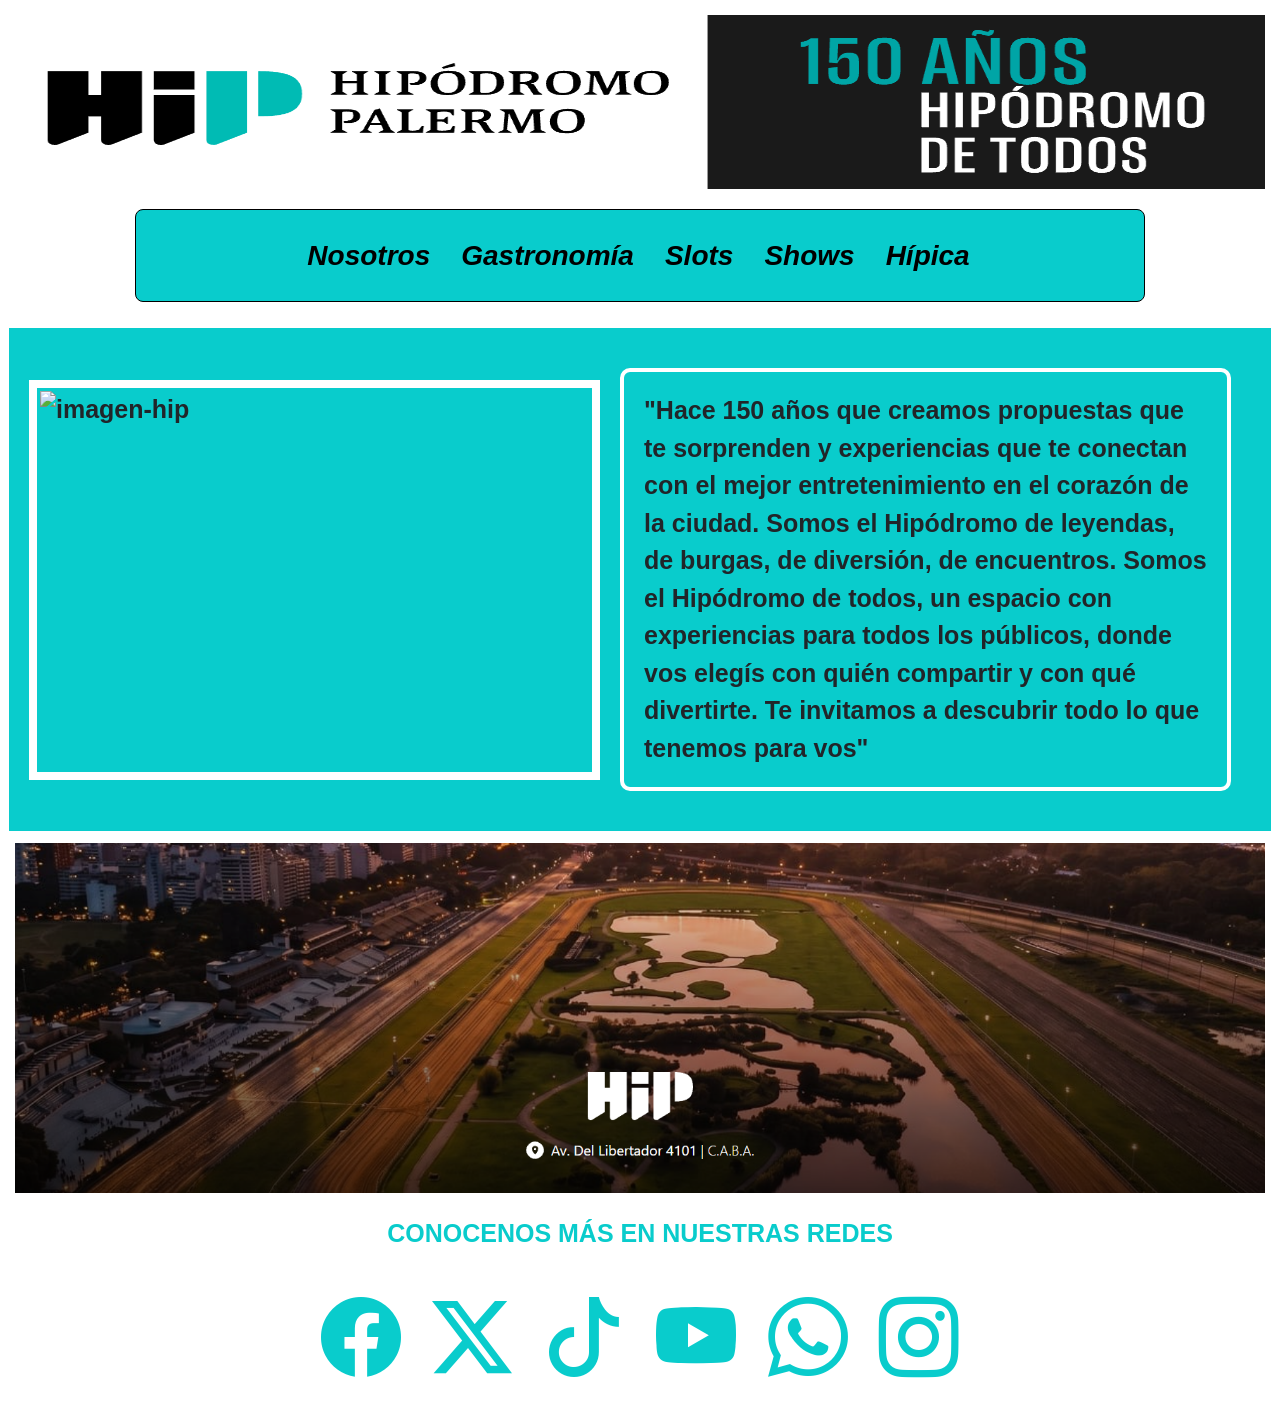
==== index.html @ 15fb9b36 "primer commit HIP" ====
<!DOCTYPE html>
<html lang="en">

<head>
    <meta charset="UTF-8">
    <meta name="viewport" content="width=device-width, initial-scale=1.0">

    <title>Hipodromo Palermo</title>

    <link rel="stylesheet" href="./css/styles.css">

    <link href="https://cdn.jsdelivr.net/npm/bootstrap@5.3.8/dist/css/bootstrap.min.css" rel="stylesheet"
        integrity="sha384-sRIl4kxILFvY47J16cr9ZwB07vP4J8+LH7qKQnuqkuIAvNWLzeN8tE5YBujZqJLB" crossorigin="anonymous">
    <link rel="stylesheet" href="https://cdn.jsdelivr.net/npm/bootstrap-icons@1.13.1/font/bootstrap-icons.min.css">
</head>

<body>

    <header>

        <div class="logo-titulo">
        <img src="img/Encabezado.png" class="logo-titulo" alt="logo">
        </div>


        <nav class="navbar navbar-expand-lg">
            <div class="container-fluid">

                <div class="collapse navbar-collapse" id="navbarNav">
                    <ul class="navbar-nav mx-auto background-color #00ffff">
                        <li class="nav-item">
                        <a class="nav-link" href="./index.html">Nosotros</a>
                        </li>
                        <li class="nav-item">
                            <a class="nav-link" href="./pages/gastronomia.html">Gastronomía</a>
                        </li>
                        <li class="nav-item">
                            <a class="nav-link" href="./pages/slots.html">Slots</a>
                        </li>
                        <li class="nav-item">
                            <a class="nav-link" href="./pages/shows.html">Shows</a>
                        </li>
                        <li class="nav-item">
                            <a class="nav-link" href="./pages/hipica.html">Hípica</a>
                        </li>
                    </ul>
                </div>
            </div>
        </nav>

    </header>

    <Main>

        <div class="nosotros">
            <img src="./img/HIP.jpg" alt="imagen-hip">
            <p>"Hace 150 años que creamos propuestas que te sorprenden y experiencias que te conectan con el mejor entretenimiento en el corazón de la ciudad. Somos el Hipódromo de leyendas, de burgas, de diversión, de encuentros. Somos el Hipódromo de todos, un espacio con experiencias para todos los públicos, donde vos elegís con quién compartir y con qué divertirte. Te invitamos a descubrir todo lo que tenemos para vos"</p>
        </div>

    </Main>

    <footer>

        <div class="pista">
            <img src="./img/footer.png" class="d-block w-100" alt= "img-pista">
        </div>

        <article class="redes-sociales">
            <P>CONOCENOS MÁS EN NUESTRAS REDES</P>
            <i class="bi bi-facebook"></i>
            <i class="bi bi-twitter-x"></i>
            <i class="bi bi-tiktok"></i>
            <i class="bi bi-youtube"></i>
            <i class="bi bi-whatsapp"></i>
            <i class="bi bi-instagram"></i>
        </article>

    </footer>


    <script src="https://cdn.jsdelivr.net/npm/bootstrap@5.3.8/dist/js/bootstrap.bundle.min.js"
        integrity="sha384-FKyoEForCGlyvwx9Hj09JcYn3nv7wiPVlz7YYwJrWVcXK/BmnVDxM+D2scQbITxI"
        crossorigin="anonymous"></script>
</body>

</html>
---- css/styles.css ----
* {
  padding: 3px;
  margin: 0;
  font-family: "Franklin Gothic Medium", "Arial Narrow", Arial, sans-serif;
  font-weight: bolder;
  font-size: 25px;
}

/*HEADER*/
.logo-titulo {
  height: 180px;
  width: 100%;
  margin-bottom: 20px;
}

.container-fluid {
  font-family: "Courier New", Courier, monospace;
  font-size: 1, 2rem;
  text-align: center;
}

/*MAIN*/
.nosotros {
  background-color: #09cccc;
  padding: 20px;
}

.navbar .nav-link {
  font-family: "Franklin Gothic Medium", "Arial Narrow", Arial, sans-serif;
  font-size: 28px;
  color: #000;
  font-style: oblique;
  padding: 0;
}

.navbar {
  display: block;
  margin: auto;
  background: #09cccc;
  border-radius: 8px;
  width: 80%;
  margin-bottom: 20px;
  border: 1px solid black;
}

/*INICIO*/
.nosotros {
  display: flex;
  justify-content: center;
  align-items: center;
}

.nosotros img {
  width: 1000px;
  height: 400px;
  border: 8px solid white;
}

.nosotros p {
  display: flex;
  justify-content: end;
  align-items: center;
  border: 4px solid white;
  max-width: 50%;
  margin: 20px;
  padding: 20px;
  border-radius: 10px;
}

/*GASTRO*/
.gastro-img {
  display: flex;
  flex-wrap: wrap;
  justify-content: center;
}

.gastro-img img {
  transition: transform 0.3s;
  width: 600px;
  height: 400px;
  border-radius: 20%;
  margin: 20px;
  margin-bottom: 15px;
}

.gastro-img img:hover {
  transform: translateY(-10px);
  box-shadow: 10px 10px 20px #09cccc;
}

h2 {
  font-size: 10px;
  text-align: center;
}

/*SLOTS*/
.carousel-inner img {
  width: 1500px;
  height: 600px;
  border-radius: 40px;
}

.carousel-inner {
  text-align: center;
}

.slots-carrusel-7 {
  border: 3px solid black;
}

.carousel-control-prev-icon,
.carousel-control-next-icon {
  padding: 5%;
  background: #09cccc;
  border-radius: 5px;
}

.sala-slots {
  border: 4px solid #09cccc;
  width: 70%;
  text-align: center;
  margin: auto;
  padding: 10px;
  border-radius: 10px;
}

/*SHOW*/
.titulo-show img {
  height: 300px;
  width: 80%;
  border-radius: 20px;
}

.titulo-show {
  text-align: center;
  margin-bottom: 10px;
}

.shows-img {
  transition: trasform 0.3s;
  text-align: center;
}

.shows-img img:hover {
  transform: translateY(-10px);
  box-shadow: 15px 15px rgb(195, 175, 60);
}

.shows-img img {
  width: 500px;
  height: 500px;
  margin: 15px;
}

/*HIPICA*/
.Hipica {
  text-align: center;
  margin-bottom: 30px;
  margin-top: 30px;
}

.hipica-txt {
  border: 4px solid #09cccc;
  margin: 25px;
}

/*FOOTER*/
.redes-sociales {
  text-align: center;
  color: #09cccc;
  margin: 10px;
}

.redes-sociales .bi {
  font-size: 80px;
  padding: 1%;
  color: #09cccc;
}

/*RESPONSIVE*/


/*# sourceMappingURL=styles.css.map */
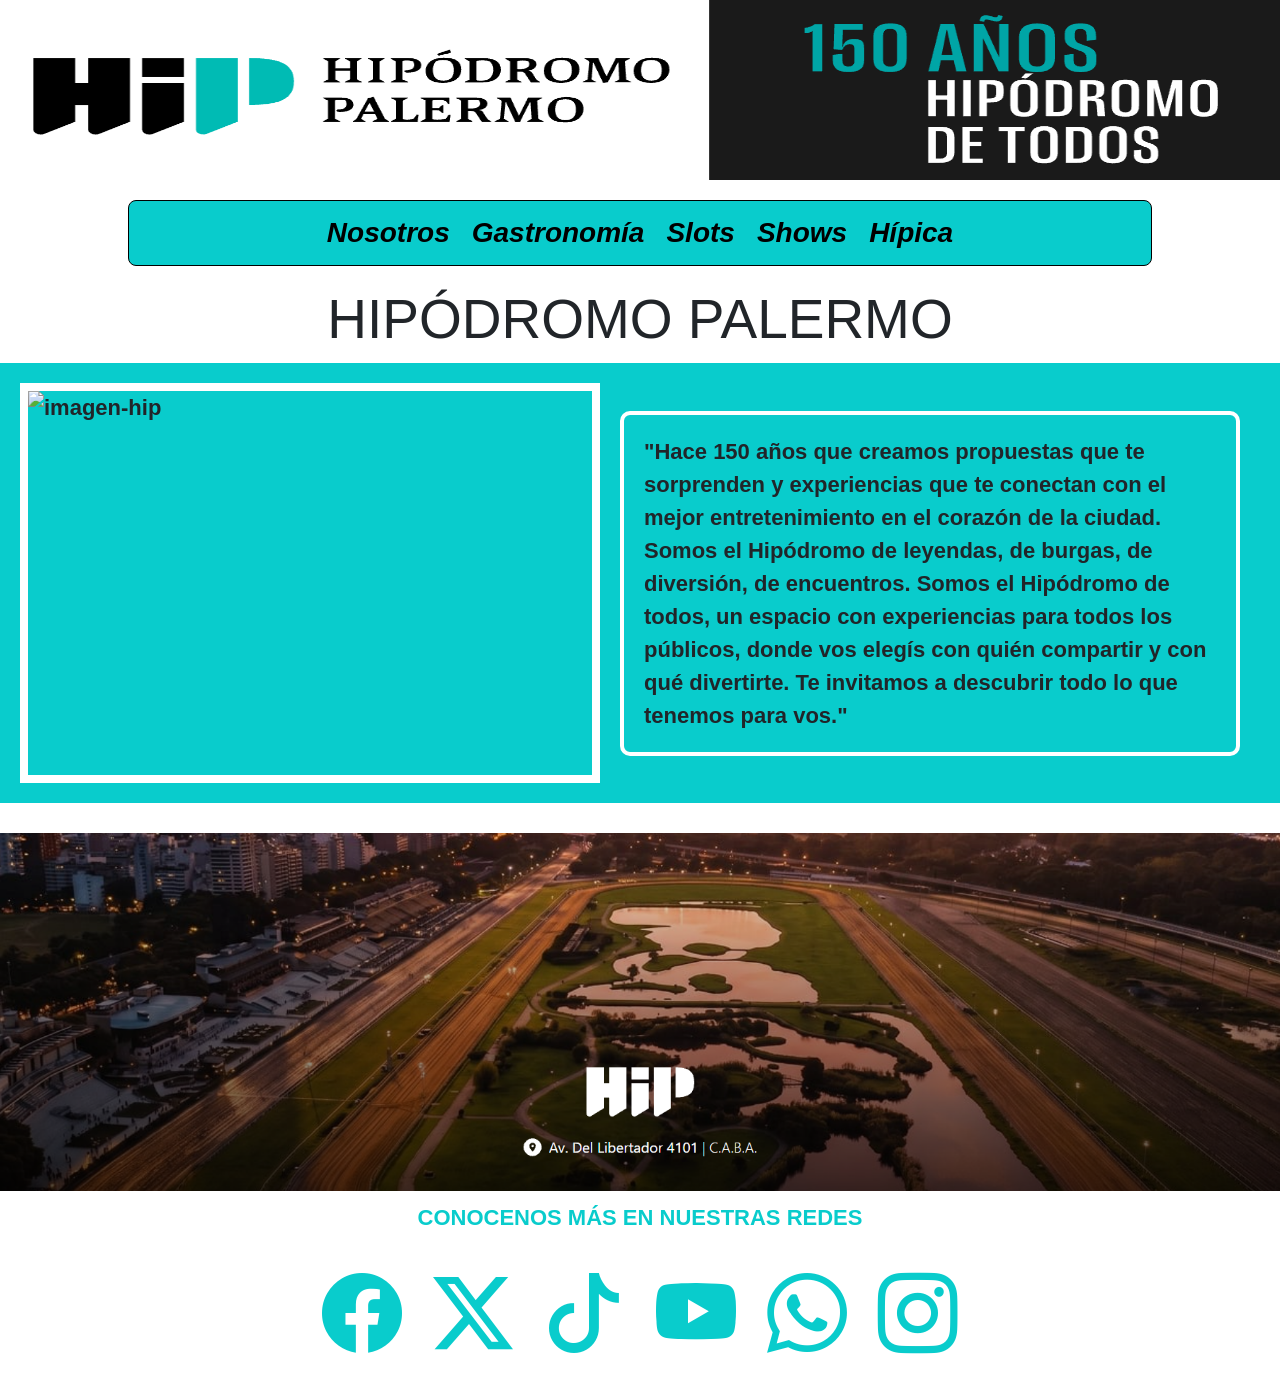
==== commit 620ccaf4: "Trabajo Final" ====
--- a/index.html
+++ b/index.html
@@ -18,43 +18,69 @@
 
     <header>
 
+
         <div class="logo-titulo">
-        <img src="img/Encabezado.png" class="logo-titulo" alt="logo">
+            <img src="img/Encabezado.png" class="logo-titulo" alt="logo">
         </div>
 
 
-        <nav class="navbar navbar-expand-lg">
-            <div class="container-fluid">
+    <nav class="navbar navbar-expand-lg">
+    <div class="container-fluid">
 
-                <div class="collapse navbar-collapse" id="navbarNav">
-                    <ul class="navbar-nav mx-auto background-color #00ffff">
-                        <li class="nav-item">
-                        <a class="nav-link" href="./index.html">Nosotros</a>
-                        </li>
-                        <li class="nav-item">
-                            <a class="nav-link" href="./pages/gastronomia.html">Gastronomía</a>
-                        </li>
-                        <li class="nav-item">
-                            <a class="nav-link" href="./pages/slots.html">Slots</a>
-                        </li>
-                        <li class="nav-item">
-                            <a class="nav-link" href="./pages/shows.html">Shows</a>
-                        </li>
-                        <li class="nav-item">
-                            <a class="nav-link" href="./pages/hipica.html">Hípica</a>
-                        </li>
-                    </ul>
-                </div>
-            </div>
-        </nav>
+        <!-- Botón hamburguesa -->
+        <button class="navbar-toggler" type="button"
+            data-bs-toggle="collapse"
+            data-bs-target="#navbarNav"
+            aria-controls="navbarNav"
+            aria-expanded="false"
+            aria-label="Toggle navigation">
+
+            <span class="navbar-toggler-icon"></span>
+
+        </button>
+
+        <!-- Menú -->
+        <div class="collapse navbar-collapse" id="navbarNav">
+            <ul class="navbar-nav mx-auto">
+
+                <li class="nav-item">
+                    <a class="nav-link" href="./index.html">Nosotros</a>
+                </li>
+
+                <li class="nav-item">
+                    <a class="nav-link" href="./pages/gastronomia.html">Gastronomía</a>
+                </li>
+
+                <li class="nav-item">
+                    <a class="nav-link" href="./pages/slots.html">Slots</a>
+                </li>
+
+                <li class="nav-item">
+                    <a class="nav-link" href="./pages/shows.html">Shows</a>
+                </li>
+
+                <li class="nav-item">
+                    <a class="nav-link" href="./pages/hipica.html">Hípica</a>
+                </li>
+
+            </ul>
+        </div>
+
+    </div>
+</nav>
 
     </header>
 
     <Main>
-
+        
+        <h1>HIPÓDROMO PALERMO</h1>
         <div class="nosotros">
             <img src="./img/HIP.jpg" alt="imagen-hip">
-            <p>"Hace 150 años que creamos propuestas que te sorprenden y experiencias que te conectan con el mejor entretenimiento en el corazón de la ciudad. Somos el Hipódromo de leyendas, de burgas, de diversión, de encuentros. Somos el Hipódromo de todos, un espacio con experiencias para todos los públicos, donde vos elegís con quién compartir y con qué divertirte. Te invitamos a descubrir todo lo que tenemos para vos"</p>
+            <p>"Hace 150 años que creamos propuestas que te sorprenden y experiencias que te conectan con el mejor
+                entretenimiento en el corazón de la ciudad. Somos el Hipódromo de leyendas, de burgas, de diversión, de
+                encuentros. Somos el Hipódromo de todos, un espacio con experiencias para todos los públicos, donde vos
+                elegís con quién compartir y con qué divertirte. Te invitamos a descubrir todo lo que tenemos para vos."
+            </p>
         </div>
 
     </Main>
@@ -62,7 +88,7 @@
     <footer>
 
         <div class="pista">
-            <img src="./img/footer.png" class="d-block w-100" alt= "img-pista">
+            <img src="./img/footer.png" class="d-block w-100" alt="img-pista">
         </div>
 
         <article class="redes-sociales">
--- a/css/styles.css
+++ b/css/styles.css
@@ -1,9 +1,5 @@
-* {
-  padding: 3px;
-  margin: 0;
-  font-family: "Franklin Gothic Medium", "Arial Narrow", Arial, sans-serif;
-  font-weight: bolder;
-  font-size: 25px;
+.centrado-txt, .titulo-show, .shows-img, .Hipica, .redes-sociales, .container-fluid {
+  text-align: center;
 }
 
 /*HEADER*/
@@ -16,7 +12,33 @@
 .container-fluid {
   font-family: "Courier New", Courier, monospace;
   font-size: 1, 2rem;
-  text-align: center;
+}
+
+.gastro-img {
+  display: flex;
+  flex-wrap: wrap;
+  justify-content: center;
+}
+.gastro-img img {
+  transition: transform 0.3s;
+  width: 100%;
+  max-width: 600px;
+  height: auto;
+  border-radius: 20%;
+  margin: 20px;
+  margin-bottom: 15px;
+}
+.gastro-img img:hover {
+  transform: translateY(-10px);
+  box-shadow: 10px 10px 20px #09cccc;
+}
+
+* {
+  padding: 0;
+  margin: 0;
+  font-family: "Franklin Gothic Medium", "Arial Narrow", Arial, sans-serif;
+  font-weight: bolder;
+  font-size: 22px;
 }
 
 /*MAIN*/
@@ -43,14 +65,20 @@
   border: 1px solid black;
 }
 
+h1 {
+  text-align: center;
+}
+
 /*INICIO*/
 .nosotros {
   display: flex;
   justify-content: center;
   align-items: center;
+  margin-bottom: 30px;
 }
 
 .nosotros img {
+  max-width: 100%;
   width: 1000px;
   height: 400px;
   border: 8px solid white;
@@ -67,45 +95,28 @@
   border-radius: 10px;
 }
 
-/*GASTRO*/
-.gastro-img {
-  display: flex;
-  flex-wrap: wrap;
-  justify-content: center;
-}
-
-.gastro-img img {
-  transition: transform 0.3s;
-  width: 600px;
-  height: 400px;
-  border-radius: 20%;
-  margin: 20px;
-  margin-bottom: 15px;
-}
-
-.gastro-img img:hover {
-  transform: translateY(-10px);
-  box-shadow: 10px 10px 20px #09cccc;
-}
-
-h2 {
-  font-size: 10px;
-  text-align: center;
-}
-
 /*SLOTS*/
-.carousel-inner img {
-  width: 1500px;
-  height: 600px;
+.carousel-inner {
+  height: 500px;
+  margin-bottom: 10px;
+}
+
+.carousel-item {
+  height: 500px;
+  text-align: center;
+}
+
+.carousel-item img {
+  max-width: 1000px;
+  max-height: 500px;
+  width: auto;
+  height: auto;
   border-radius: 40px;
-}
-
-.carousel-inner {
-  text-align: center;
 }
 
 .slots-carrusel-7 {
   border: 3px solid black;
+  transform: translateY(100px);
 }
 
 .carousel-control-prev-icon,
@@ -122,6 +133,7 @@
   margin: auto;
   padding: 10px;
   border-radius: 10px;
+  margin-bottom: 20px;
 }
 
 /*SHOW*/
@@ -132,13 +144,11 @@
 }
 
 .titulo-show {
-  text-align: center;
   margin-bottom: 10px;
 }
 
 .shows-img {
-  transition: trasform 0.3s;
-  text-align: center;
+  transition: trasnform 0.3s;
 }
 
 .shows-img img:hover {
@@ -154,19 +164,18 @@
 
 /*HIPICA*/
 .Hipica {
-  text-align: center;
-  margin-bottom: 30px;
   margin-top: 30px;
 }
 
 .hipica-txt {
   border: 4px solid #09cccc;
   margin: 25px;
+  border-radius: 20px;
+  padding: 30px;
 }
 
 /*FOOTER*/
 .redes-sociales {
-  text-align: center;
   color: #09cccc;
   margin: 10px;
 }
@@ -178,6 +187,111 @@
 }
 
 /*RESPONSIVE*/
+@media (max-width: 768px) {
+  /* NOSOTROS */
+  .nosotros {
+    flex-direction: column;
+  }
+  .nosotros img {
+    width: 90%;
+    height: auto;
+  }
+  .nosotros p {
+    max-width: 90%;
+  }
+  /* SLOTS */
+  .carousel-inner {
+    height: 350px;
+  }
+  .carousel-item {
+    height: 350px;
+  }
+  .carousel-item img {
+    max-width: 90%;
+    max-height: 350px;
+  }
+  .slots-carrusel-7 {
+    transform: translateY(50px);
+  }
+  .sala-slots {
+    width: 90%;
+  }
+  /* SHOWS */
+  .shows-img img {
+    width: 350px;
+    height: auto;
+  }
+  /* HIPICA */
+  .hipica-txt {
+    margin: 15px;
+    padding: 20px;
+  }
+  /* FOOTER */
+  .redes-sociales .bi {
+    font-size: 60px;
+  }
+}
+@media (max-width: 480px) {
+  /* NAV */
+  .navbar {
+    width: 100%;
+  }
+  .navbar .nav-link {
+    font-size: 20px;
+    text-align: center;
+  }
+  /* NOSOTROS */
+  .nosotros {
+    flex-direction: column;
+  }
+  .nosotros img {
+    width: 100%;
+    height: auto;
+  }
+  .nosotros p {
+    max-width: 100%;
+    margin: 10px;
+    padding: 15px;
+    font-size: 18px;
+  }
+  /* SLOTS */
+  .carousel-inner {
+    height: 220px;
+  }
+  .carousel-item {
+    height: 220px;
+  }
+  .carousel-item img {
+    max-width: 95%;
+    max-height: 220px;
+  }
+  .slots-carrusel-7 {
+    transform: translateY(25px);
+  }
+  .sala-slots {
+    width: 95%;
+  }
+  /* SHOWS */
+  .titulo-show img {
+    width: 100%;
+    height: auto;
+  }
+  .shows-img img {
+    width: 100%;
+    height: auto;
+    margin: 10px 0;
+  }
+  /* HIPICA */
+  .hipica-txt {
+    margin: 10px;
+    padding: 15px;
+    font-size: 18px;
+  }
+  /* FOOTER */
+  .redes-sociales .bi {
+    font-size: 45px;
+  }
+}
 
 
 /*# sourceMappingURL=styles.css.map */
